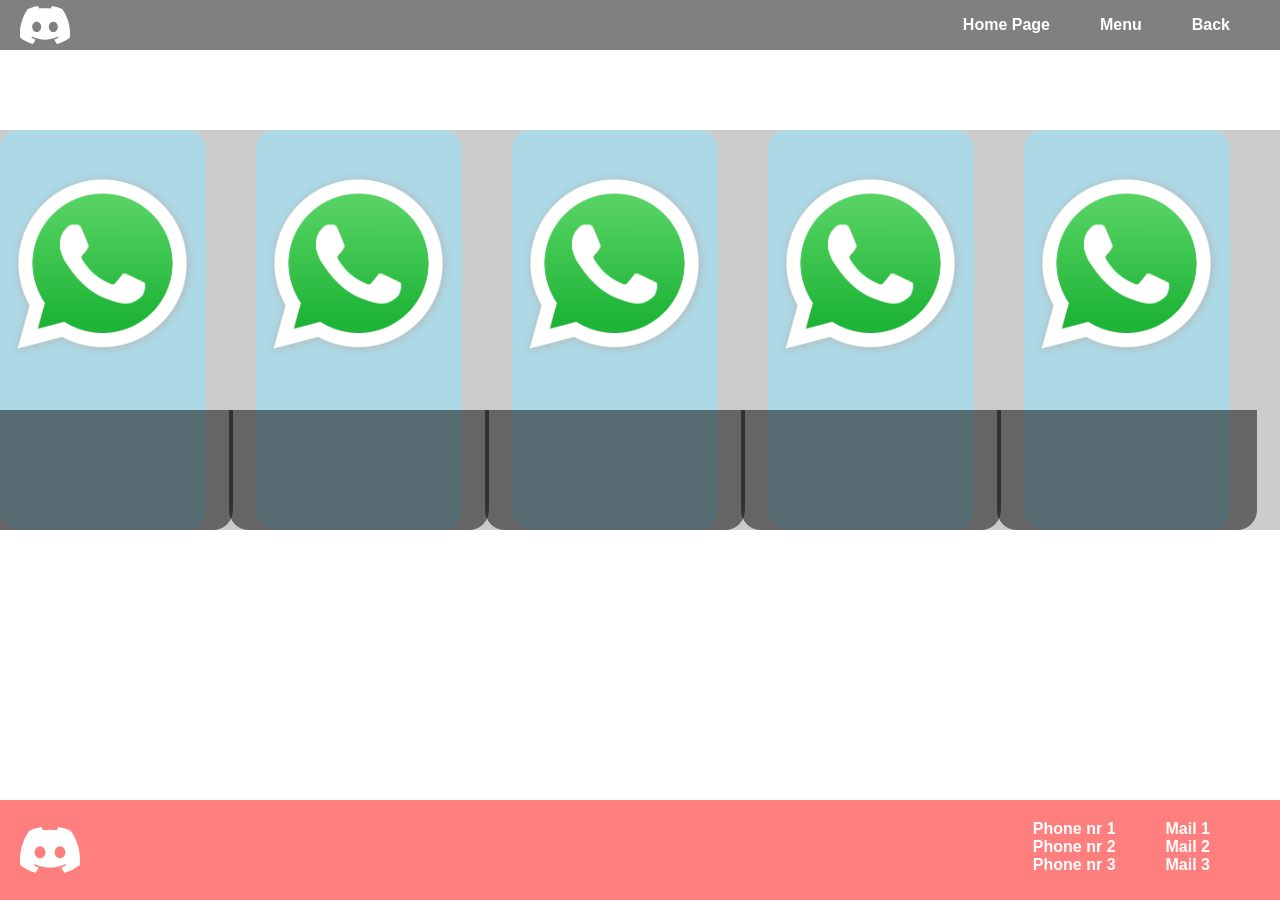
==== index.html @ c88d0c38 "Fix" ====
<!DOCTYPE html>
<html lang="en">
<head>
    <meta charset="UTF-8">
    <meta name="viewport" content="width=device-width, initial-scale=1.0">
    <title>Document</title>
    <link rel="stylesheet" href="style.css">
    <link rel="preconnect" href="https://fonts.googleapis.com">
</head>
<body>
    <header>
        <nav>
            <a href="#"><img src="/IMG/Discord-Logo-White.svg" alt=""></a>
            <a href="#" class="nav_b">Back</a>
            <a href="#" class="nav_b">Menu</a>
            <a href="#" class="nav_b">Home Page</a>
        </nav>
    </header>

    <div class="pictures">
        <div class="logo">
            <img src="/IMG/Whatsapp_Logo.png" alt="">
            <div>

            </div>
        </div>
        <div class="logo">
            <img src="/IMG/Whatsapp_Logo.png" alt="">
            <div>
                
            </div>
        </div>
        <div class="logo">
            <img src="/IMG/Whatsapp_Logo.png" alt="">
            <div>
                
            </div>
        </div>
        <div class="logo">
            <img src="/IMG/Whatsapp_Logo.png" alt="">
            <div>
                
            </div>
        </div>
        <div class="logo">
            <img src="/IMG/Whatsapp_Logo.png" alt="">
            <div>
                
            </div>
        </div>
    </div>

    <footer>
        <img src="/IMG/Discord-Logo-White.svg" alt="">
        <div class="test">
            <figure>
                <a href="#" class="footer_b">Phone nr 1</a>
                <a href="#" class="footer_b">Phone nr 2</a>
                <a href="#" class="footer_b">Phone nr 3</a>
            </figure>
            <figure>
                <a href="#" class="footer_b">Mail 1</a>
                <a href="#" class="footer_b">Mail 2</a>
                <a href="#" class="footer_b">Mail 3</a>
            </figure>
        </div>
    </footer>
</body>
</html>
---- style.css ----
*{
    margin: 0px;
    padding: 0px;
}

body{
    font-family: 'Roboto', sans-serif;
}

nav{
    background-color: gray;
    width: 100%;
    height: 50px;;
}

nav img{
    width: 50px;
    height: 50px;
    padding-left: 20px;
}

nav a{
    text-decoration: none;
    font-weight: bold;
    color: white;
}

.nav_b{
    float: right;
    padding-top: 16px;
    padding-right: 50px;
}

footer{
    background-color: rgb(255, 126, 126);
    width: 100%;
    height: 100px;
    position: absolute;
    bottom: 0%;
    display: flex;
    flex-direction: row;
}

footer img{
    height: 60px;
    width: 60px;
    margin-top: 20px;
    margin-left: 20px;
}

footer a{
    text-decoration: none;
    color: white;
    font-weight: bold;
}

.test{
    width: auto;
    height: 60px;
    margin-top: 20px;
    position: absolute;
    right: 0%;
    margin-right: 20px;
    display: flex;
    flex-direction: row;   
}

.test figure{
    display: flex;
    flex-direction: column;
    padding-right: 50px;
}

.pictures{
    background-color: rgb(204, 204, 204);
    width: 100%;
    height: 400px;
    margin-top: 80px;
    display: flex;
    flex-direction: row;
}

.pictures img{
    height: 200px;
    width: 200px;
    margin-top: 90px;
}

.logo{
    background-color: lightblue;
    width: 300px;
    height: 400px;
    display: flex;
    justify-content: center;
    margin-right: 50px;
    border-radius: 20px;
}

.logo div{
    background-color: rgba(0, 0, 0, 0.5);
    width: 260px;
    height: 120px;
    position: absolute;
    margin-top: 280px;
    border-bottom-right-radius: 20px;
    border-bottom-left-radius: 20px;
}

.logo img{
    margin-top: 35px;
}
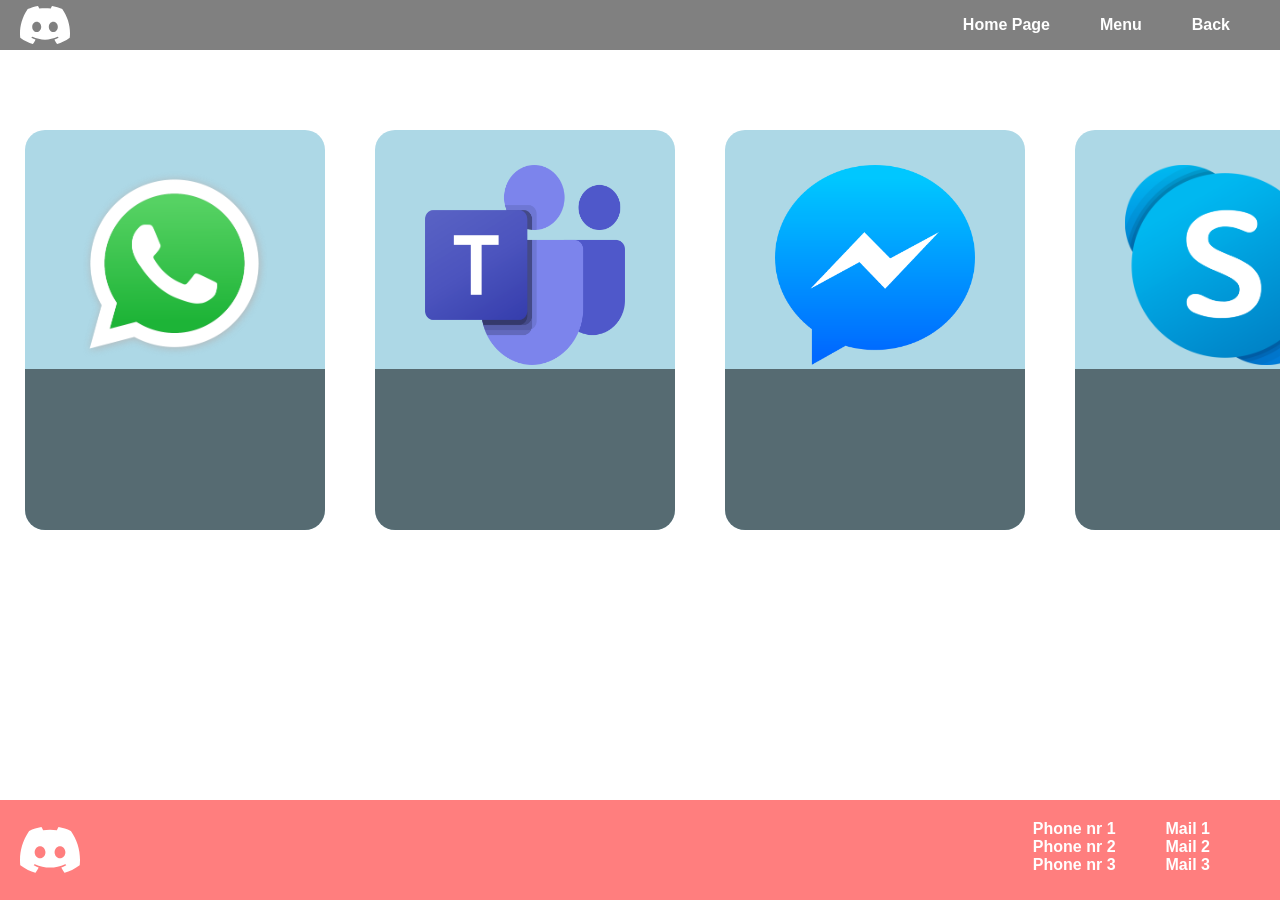
==== commit b3a7a228: "Fix 2.0" ====
--- a/index.html
+++ b/index.html
@@ -17,6 +17,8 @@
         </nav>
     </header>
 
+    
+
     <div class="pictures">
         <div class="logo">
             <img src="/IMG/Whatsapp_Logo.png" alt="">
@@ -25,27 +27,21 @@
             </div>
         </div>
         <div class="logo">
-            <img src="/IMG/Whatsapp_Logo.png" alt="">
+            <img src="/IMG/Teams_Logo.png" alt="">
             <div>
-                
+
             </div>
         </div>
         <div class="logo">
-            <img src="/IMG/Whatsapp_Logo.png" alt="">
+            <img src="/IMG/Messenger_Logo.png" alt="">
             <div>
-                
+
             </div>
         </div>
         <div class="logo">
-            <img src="/IMG/Whatsapp_Logo.png" alt="">
+            <img src="/IMG/Skype_logo.png" alt="">
             <div>
-                
-            </div>
-        </div>
-        <div class="logo">
-            <img src="/IMG/Whatsapp_Logo.png" alt="">
-            <div>
-                
+
             </div>
         </div>
     </div>
--- a/style.css
+++ b/style.css
@@ -72,12 +72,12 @@
 }
 
 .pictures{
-    background-color: rgb(204, 204, 204);
     width: 100%;
     height: 400px;
     margin-top: 80px;
     display: flex;
     flex-direction: row;
+    scroll-
 }
 
 .pictures img{
@@ -90,22 +90,26 @@
     background-color: lightblue;
     width: 300px;
     height: 400px;
-    display: flex;
-    justify-content: center;
-    margin-right: 50px;
+    margin-right: 25px;
+    margin-left: 25px;
     border-radius: 20px;
+    text-align: center;
 }
 
 .logo div{
     background-color: rgba(0, 0, 0, 0.5);
-    width: 260px;
-    height: 120px;
-    position: absolute;
-    margin-top: 280px;
+    width: 300px;
+    height: 161px;
     border-bottom-right-radius: 20px;
     border-bottom-left-radius: 20px;
 }
 
 .logo img{
     margin-top: 35px;
-}+}
+
+div.scrollmenu {
+    background-color: #333;
+    overflow: auto;
+    white-space: nowrap;
+  }
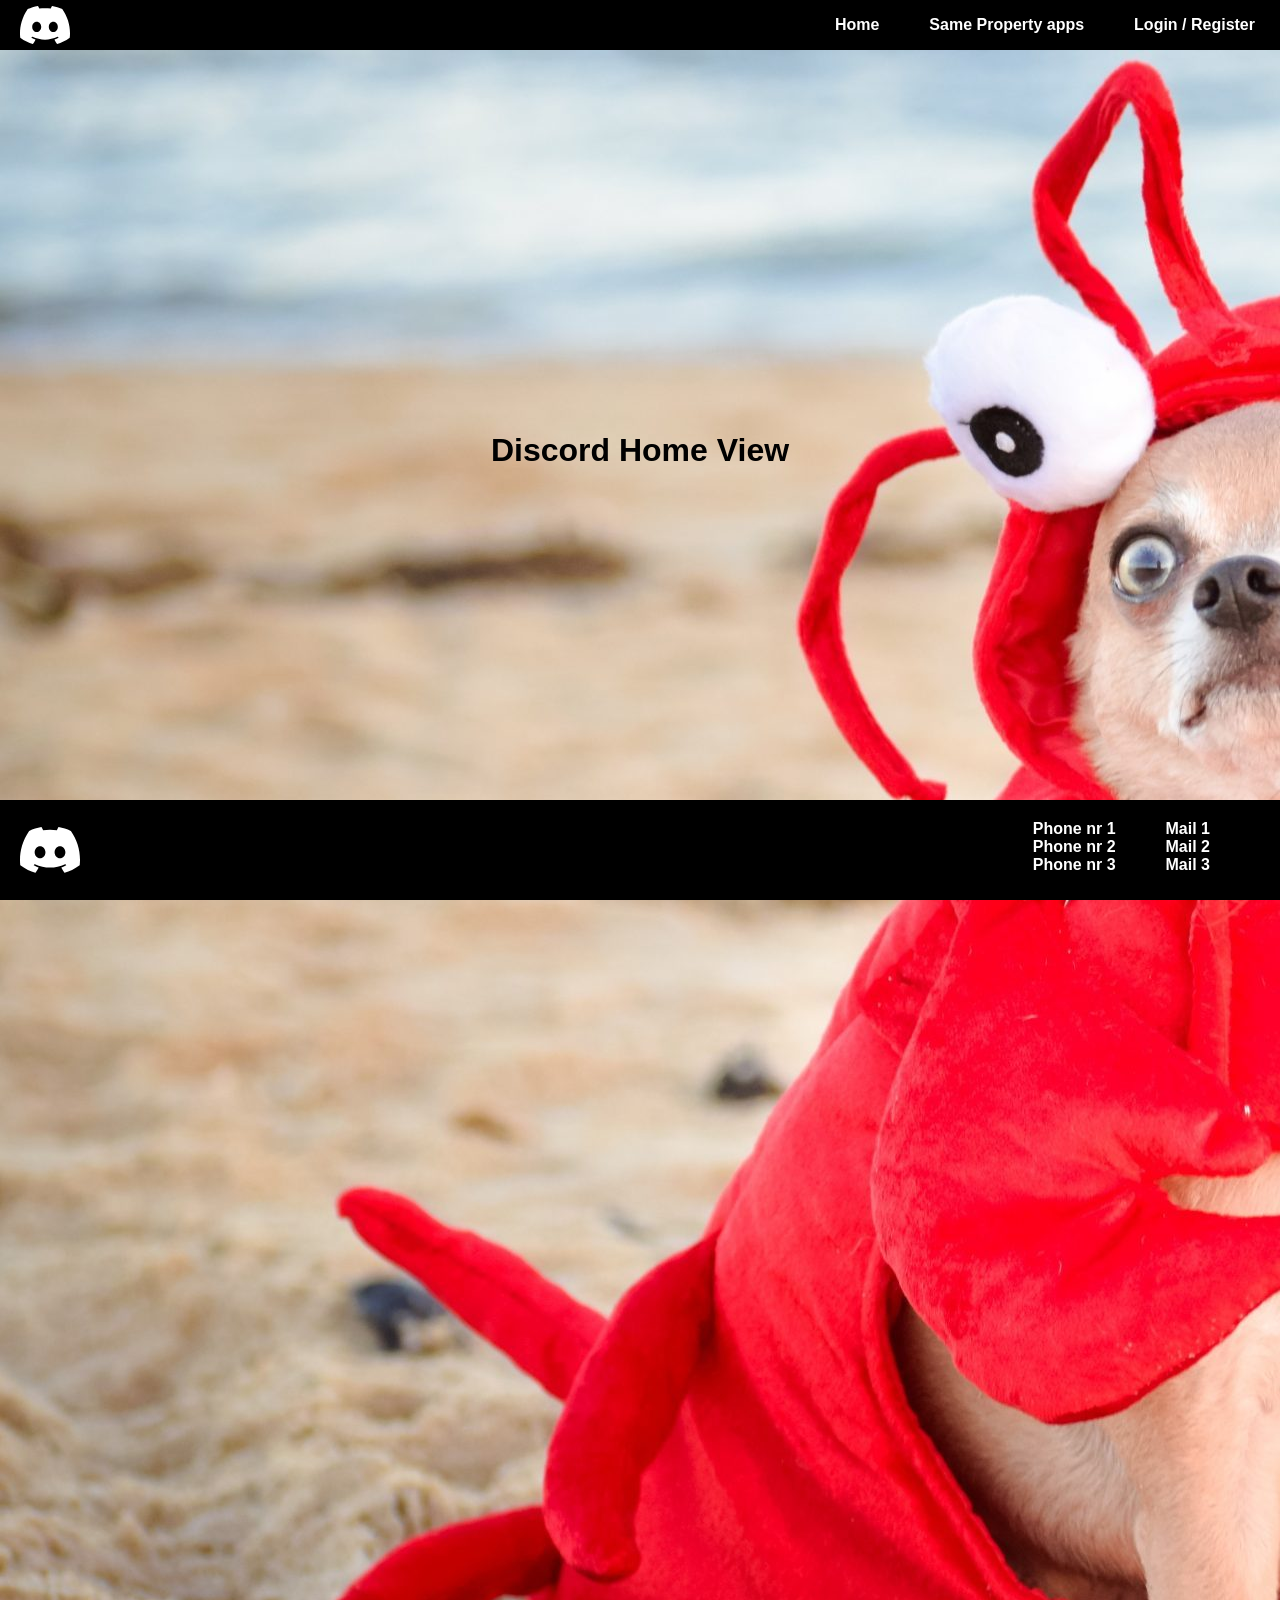
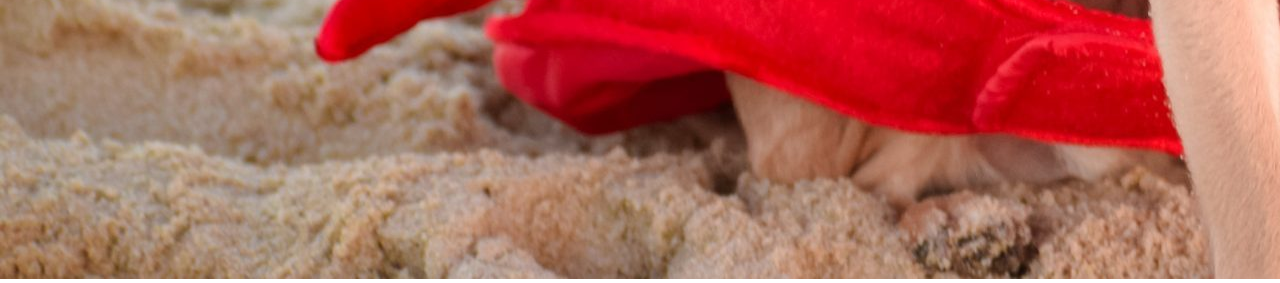
==== commit 49c49231: "Add files via upload" ====
--- a/index.html
+++ b/index.html
@@ -11,40 +11,16 @@
     <header>
         <nav>
             <a href="#"><img src="/IMG/Discord-Logo-White.svg" alt=""></a>
-            <a href="#" class="nav_b">Back</a>
-            <a href="#" class="nav_b">Menu</a>
-            <a href="#" class="nav_b">Home Page</a>
+            <a href="#" class="nav_b">Login / Register</a>
+            <a href="other.html" class="nav_b">Same Property apps</a>
+            <a href="index.html" class="nav_b">Home</a>
         </nav>
     </header>
 
     
-
-    <div class="pictures">
-        <div class="logo">
-            <img src="/IMG/Whatsapp_Logo.png" alt="">
-            <div>
-
-            </div>
-        </div>
-        <div class="logo">
-            <img src="/IMG/Teams_Logo.png" alt="">
-            <div>
-
-            </div>
-        </div>
-        <div class="logo">
-            <img src="/IMG/Messenger_Logo.png" alt="">
-            <div>
-
-            </div>
-        </div>
-        <div class="logo">
-            <img src="/IMG/Skype_logo.png" alt="">
-            <div>
-
-            </div>
-        </div>
-    </div>
+    <h1 class="homeV">Discord Home View</h1>
+    <img src="/IMG/GettyImages-621924830-scaled.jpg" alt="">
+    
 
     <footer>
         <img src="/IMG/Discord-Logo-White.svg" alt="">
--- a/style.css
+++ b/style.css
@@ -5,10 +5,13 @@
 
 body{
     font-family: 'Roboto', sans-serif;
+    overflow-x: hidden;
 }
 
+
+
 nav{
-    background-color: gray;
+    background-color: black;
     width: 100%;
     height: 50px;;
 }
@@ -27,12 +30,22 @@
 
 .nav_b{
     float: right;
+    padding: 8px;
+    padding-bottom: 16px;
     padding-top: 16px;
-    padding-right: 50px;
+    padding-right: 25px;
+    padding-left: 25px;
+    justify-content: center;
+}
+
+.nav_b:hover{
+    background-color: lightskyblue;
+    color: black;
+    border-radius: 5px;
 }
 
 footer{
-    background-color: rgb(255, 126, 126);
+    background-color: black;
     width: 100%;
     height: 100px;
     position: absolute;
@@ -72,12 +85,32 @@
 }
 
 .pictures{
-    width: 100%;
-    height: 400px;
-    margin-top: 80px;
+    width: 95%;
+    height: 420px;
+    margin-top: 10px;
     display: flex;
     flex-direction: row;
-    scroll-
+    color: white;
+    overflow-x: scroll;
+    overflow-y: hidden;
+    margin-left: 25px;
+    padding-right: 25px;
+}
+
+.otherapps{
+    margin-top: 60px;
+    margin-left: 60px;
+}
+
+.homeV{
+    position: absolute;
+    top: 50%;
+    left: 50%;
+    transform: translate(-50%, -50%);
+}
+
+.pictures h2{
+    padding: 20px;
 }
 
 .pictures img{
@@ -87,7 +120,7 @@
 }
 
 .logo{
-    background-color: lightblue;
+    background-image: linear-gradient(to bottom, lightblue , rgb(82, 82, 255));
     width: 300px;
     height: 400px;
     margin-right: 25px;
